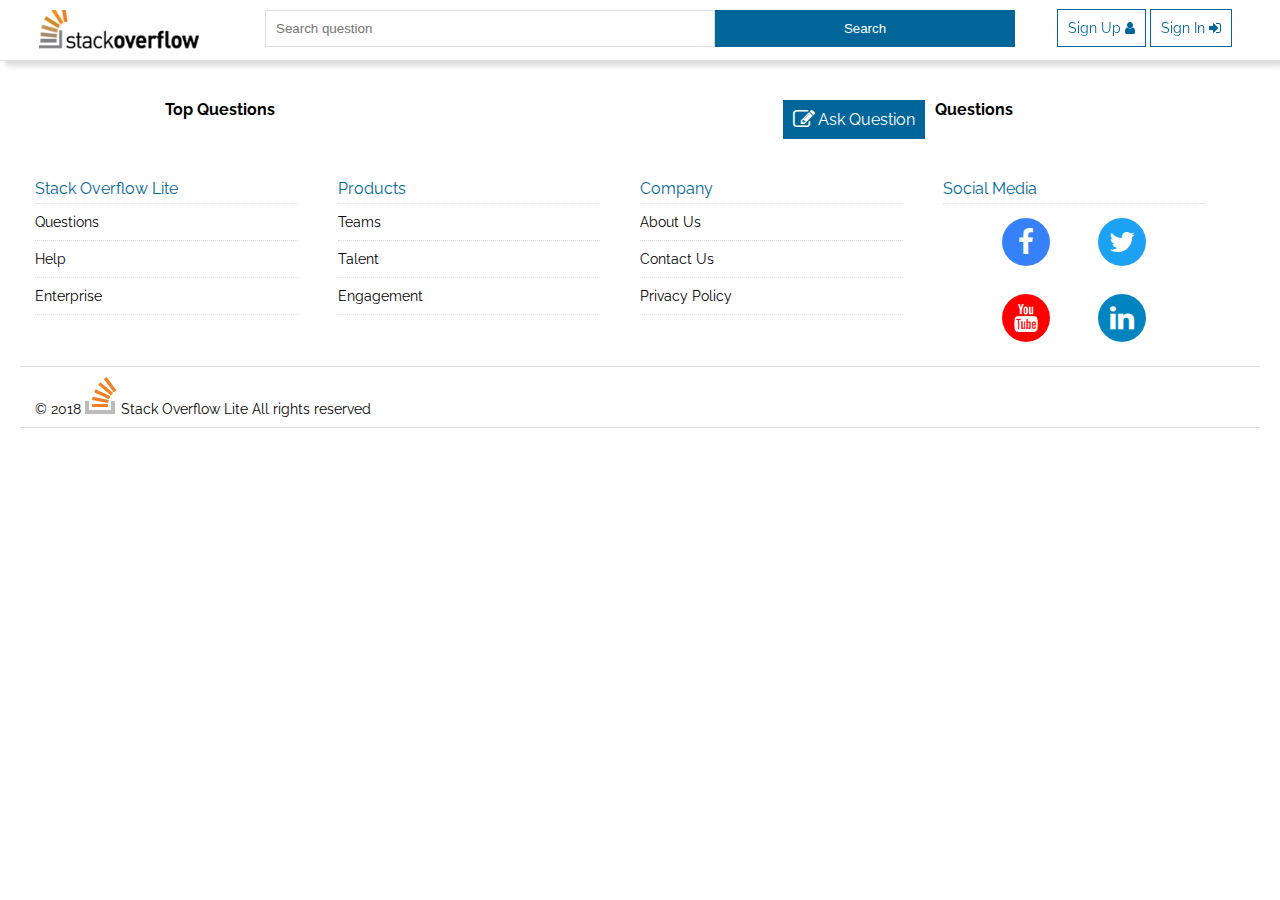
==== index.html @ 8580db4e "[feature #162669806] Added the Ask question button to homepage" ====
<!DOCTYPE html>
<html>
	<head>
		<title> Stack Overflow Lite - Is a question and answer platform </title>
		<meta charset="utf-8" />
		<meta name="viewport" content="width=device-width , initial-scale=1.0" />
		<link rel="stylesheet" href="styles/style.css" type="text/css" />
		
		<link rel="stylesheet" type="text/css" href="https://fonts.googleapis.com/css?family=Raleway" />
		<link rel="stylesheet" href="https://cdnjs.cloudflare.com/ajax/libs/font-awesome/4.7.0/css/font-awesome.min.css">
	</head>
	<!-- Start page -->
	<body>
		<div class="container">
		 
		 <!-- start header section -->
		 
			<div class="row header">
				<div class="column-lg-2 column-md-2 column-sm-2 column-xs-2">
					<a href="index.html" alt="Stack Overflow Lite">
						<img src="images/logo.png" alt="Stack Overflow Lite" />		
					</a>
				</div>	
				
				<div class="column-lg-8 column-md-8 column-sm-8 column-xs-8">
				 	<div class="search">
					  <form action="" method="post">
						  <input type="search" name="search" id="search" placeholder="Search question" />
						  <button type="submit" name="item_search" > Search</button>		
					  </form>
					</div>
				</div>
				<div class="column-lg-2 column-md-2 column-sm-2 column-xs-2">
				  <div class="login">
					<a href="register.html">Sign Up <span class="fa fa-user"></span></a>	
					<a href="login.html">Sign In <span class="fa fa-sign-in"></span></a>	
				  </div>				
				</div>						
			</div>	
		 <!-- end header section -->
		 
 		<!-- start the questions section -->		 
		 <div class="row">
		 <div class="question">
		 	<div class="column-lg-1 col-md-1 col-sm-1 col-xs-12"></div>
		 	<div class="column-lg-8 column-md-8 column-sm-8 col-xs-6">
		 		<div class="row">
		 				<h3> Top Questions <a href="" id="post_question"><span class="fa fa-edit fa-lg"></span> Ask Question </a></h3>
		 		</div>
		 	</div>
		 	<div class="column-lg-3 column-md-3 column-sm-3 column-xs-6">
		 		<div class="row">
		 		  <div class="all-questions">
		 				<h3> Questions </h3>
		 		  </div>
		 		</div>
		 	</div>
			
		  </div>		 
		 </div>
		 <!-- end the questions section -->
		 
		 
		</div>
		
		<!-- Start footer section -->		 
		 <div class="footer" style="margin-top:20px;">
			<div class="row">
				<div class="column-lg-3 column-md-3 col-sm-3 col-xs">
				  <div class="topic-header">
					<h3>
       				Stack Overflow Lite
					</h3>
					<ul class="footer-links">
						<li><a href="">Questions</a></li>
						<li><a href="">Help </a></li>
						<li><a href="">Enterprise</a></li>
					
					</ul>
					</div>
				</div>
				
				<div class="column-lg-3 column-md-3 col-sm-3 col-xs">
				  <div class="topic-header">
					<h3>Products</h3>
					<ul class="footer-links">
						<li><a href="">Teams</a></li>
						<li><a href="">Talent </a></li>
						<li><a href="">Engagement</a></li>
							
					</ul>
				  </div>
				</div>
				
				<div class="column-lg-3 column-md-3 col-sm-3 col-xs">
				  <div class="topic-header">
					<h3>Company</h3>
					<ul class="footer-links">
						<li><a href="">About Us</a></li>		
						<li><a href="">Contact Us</a></li>
						<li><a href="">Privacy Policy</a></li>
					</ul>
				  </div>
				</div>
				
				<div class="column-lg-3 column-md-3 col-sm-3 col-xs">
				  <div class="topic-header">
					<h3>Social Media</h3>
						<div class="row center-text">
							<div class="column-lg-6 col-md-6 col-sm-6 col-xs-6">
							 <a href="" id="fa-facebook" title="Stack Overflow Lite Facebook">
								<span class="fa-stack fa-2x">
									<i class="fa fa-circle fa-stack-2x"></i> 
									<i class="fa fa-facebook fa-stack-1x fa-inverse"></i> 
								</span>	
							  </a>					
							</div>
							<div class="column-lg-6 col-md-6 col-sm-6 col-xs-6">
							 <a href="" id="fa-twitter" title="Stack Overflow Lite Twitter">
								<span class="fa-stack fa-2x">
									<i class="fa fa-circle fa-stack-2x"></i> 
									<i class="fa fa-twitter fa-stack-1x fa-inverse"></i> 
								</span>
							 </a>							
							</div>
						</div>
						
						<div class="row center-text">
							<div class="column-lg-6 col-md-6 col-sm-6 col-xs-6">
							 <a href="" id="fa-youtube" title="Stack Overflow Lite Youtube">
								<span class="fa-stack fa-2x">
									<i class="fa fa-circle fa-stack-2x"></i> 
									<i class="fa fa-youtube fa-stack-1x fa-inverse"></i> 
								</span>
							 </a>						
							</div>
							<div class="column-lg-6 col-md-6 col-sm-6 col-xs-6">
							 <a href="" id="fa-linkedin" title="Stack Overflow Lite Linkedin">
								<span class="fa-stack fa-2x">
									<i class="fa fa-circle fa-stack-2x"></i> 
									<i class="fa fa-linkedin fa-stack-1x fa-inverse"></i> 
								</span>
							 </a>							
							</div>
						</div>
						
				  </div>
				</div>
			
			</div>
			<div class="row" id="copyright">
			  <div class="column-lg-6 column-md-6 col-sm-6 col-xs-6">
			  		<div>	
						 <div class="site-footer--logo">
             			<a href="https://stackoverflow.com">
             			   &copy; 2018 
             				<svg aria-hidden="true" class="svg-icon native iconLogoGlyphMd" width="32" height="37" viewBox="0 0 32 37">
             					<g><path fill="#BCBBBB" d="M26 33v-9h4v13H0V24h4v9z"></path><path d="M23.1 25.99l.68-2.95-16.1-3.35L7 23l16.1 2.99zM9.1 15.2l15 7 1.4-3-15-7-1.4 3zm4.2-7.4L26 18.4l2.1-2.5L15.4 5.3l-2.1 2.5zM21.5 0l-2.7 2 9.9 13.3 2.7-2L21.5 0zM7 30h16v-3H7v3z" fill="#F48024"></path></g>
             				</svg>
             				Stack Overflow Lite All rights reserved
             			</a>
       					</div>
					</div>	
			  </div>
			</div>		 
		 </div>
		 <!-- End footer section -->
					
	
	</body>
	<!-- End page -->
</html>
---- styles/style.css ----
*{
	margin:0;
	padding:0;
	box-sizing:border-box;

}
html,body{
	width: 100%;
	font-family: Raleway
}
p , div , span{
	font-size: 14px;
	color: #000;
}
a{
	text-decoration: none;
	color:#000;
}
.container{
	width: auto;
}
div.row{
	margin-left: -15px;
	margin-right: -15px;
	padding-left: 15px;
	padding-right: 15px;
	
}
div.row::after {
  content: "";
  clear: both;
  display: table;
}

div[class *= "column-"]{
	float: left;
	width: 100%;
	padding:10px 0;
	/*display: inline-block;*/
}
.center-text{
	text-align: center;
}
.text-right{
	text-align: right;
}
.header{
	position: fixed;
	left:0;
	top:0;
	margin:0;
	z-index: 999;
	width: 100%;
	background-color: #fff;
	border-bottom: 1px solid #ddd;
	box-shadow: 5px 5px 5px #ddd;
	-webkit-box-shadow: 5px 5px 5px #ddd;
	-moz-box-shadow: 5px 5px 5px #ddd;
}
div.header{margin:0;}
.header img{
	height: 40px;
	display: block;
	margin: auto;
}

.header img{
	height: 40px;
	display: block;
	margin: auto;
}
.header .search form{
	width: 90%;
	position: relative;
	bottom:0;
	margin: auto;
}
.header .search form input[type="search"]{
	width: 60%;
	padding: 10px;	
	border:1px solid #ddd;
}

.header .search form button[type="submit"]{
	width: 40%;
	float: right;
	cursor:pointer;
	padding: 10px;
	color: #fff;
	border: 1px solid #006699;
	background-color: #006699;	
}
.header .login{
	margin-top: 10px;
}
.header .login a{
	background: #fff;
	color: #006699;
	text-align: center;
	text-decoration: none;
	padding: 10px 10px;
	border: 1px solid #006699;
}
.header .login a span{
	color: #006699;
}
.question{
	margin-top: 90px;
}
.question #post_question{
	color:#fff;
	float:right;
	padding: 10px;
	font-weight: normal;
	background-color: #006699;
}
.question #post_question .fa{
	color:#fff;
}
.question .all-questions h3{
	padding-left: 10px;
}
.footer .topic-header{
	padding-right: 40px;
}
#fa-twitter span{
	color: #1da1f2;
}
#fa-facebook span{
	color: #3680f9;
}
#fa-youtube span{
	color: hsl(0, 100%, 50%);
}
#fa-linkedin span{
	color: #0084bf;
}

.footer .topic-header h3{
	color: #006699;
	font-weight:normal;
	padding-bottom: 5px;
	border-bottom: 1px dotted #ddd;
}
.footer .footer-links{
	padding: 0;
	list-style-type: none;
}
.footer .footer-links li{
	padding: 10px 0;
	border-bottom: 1px dotted #ddd;
}
.footer .footer-links li a{
	color: #000;
	display: block;
	text-decoration: none;
}
.footer .row{
	margin:0 20px 0 20px;
}
#copyright{
	border-bottom:1px solid #ddd;
	border-top:1px solid #ddd;
}



.column-xs-1{
	width: 8.33333%;
	margin-right: auto;
	margin-left: auto;
}
.column-xs-2{
	width: 16.66667%;
}
.column-xs-3{
	width: 25%;
}
.column-xs-4{
	width: 33.33333%;
}
.column-xs-5{
	width: 41.66667%;
}
.column-xs-6{
	width: 50%;
}
.column-xs-7{
	width: 58.3333%;
}
.column-xs-8{
	width: 66.66667%;
}
.column-xs-9{
	width: 75%;
}
.column-xs-10{
	width: 83.33333%;
}
.column-xs-11{
	width: 91.66667%;
}
.column-xs-12{
	width: 100%;
}

@media(max-width: 991px) and (min-width: 768px){
	  .container{
	  		width: 750px;
	  		padding-right: 15px;
			padding-left: 15px; 
	   }
	  .column-sm-1{
	 	width: 8.33%;
		}
		.column-sm-2{
	     	width: 16.67%;
		}
		.column-sm-3{
			width: 25%;
		}
		.column-sm-4{
			width: 33.33%;
		}
		.column-sm-5{
			width: 41.67%;
		}
		.column-sm-6{
			width: 50%;
		}
		.column-sm-7{
			width: 58.33%;
		}
		.column-sm-8{
			width: 66.67%;
		}
		.column-sm-9{
			width: 75%;
		}
		.column-sm-10{
			width: 83.33%;
		}
		.column-sm-11{
			width: 91.67%;
		}
		.column-sm-12{
			width: 100%;
		}
}

@media(max-width: 1199px) and (min-width: 992px){
	.container{
			width: 970px;
			padding-right: 15px;
			padding-left: 15px; 
	  }
	.column-md-1{
	 	width: 8.33%;
	}
	.column-md-2{
	     	width: 16.67%;
	}
	.column-md-3{
		width: 25%;
	}
	.column-md-4{
		width: 33.33%;
	}
	.column-md-5{
		width: 41.67%;
	}
	.column-md-6{
		width: 50%;
	}
	.column-md-7{
		width: 58.33%;
	}
	.column-md-8{
		width: 66.67%;
	}
	.column-md-9{
		width: 75%;
	}
	.column-md-10{
		width: 83.33%;
	}
	.column-md-11{
		width: 91.67%;
	}
	.column-md-12{
		width: 100%;
	}
}

@media(min-width: 1200px){
	.container{
		width: 1170px;
		padding-right: 15px;
		padding-left: 15px;
		margin-left: auto;
		margin-right: auto;
	}

	div.column-lg-1{
	 	width: 8.33333%;
	}
	div.column-lg-2{
	     	width: 16.66667%;
	}
	div.column-lg-3{
		width: 25%;
	}
	div.column-lg-4{
		width: 33.33333%;
	}
	div.column-lg-5{
		width: 41.66667%;
	}
	div.column-lg-6{
		width: 50%;
	}
	div.column-lg-7{
		width: 58.33333%;
	}
	div.column-lg-8{
		width: 66.66667%;
	}
	div.column-lg-9{
		width: 75%;
	}
	div.column-lg-10{
		width: 83.33333%;
	}
	div.column-lg-11{
		width: 91.66667%;
	}
	div.column-md-12{
		width: 100%;
	}
	
}
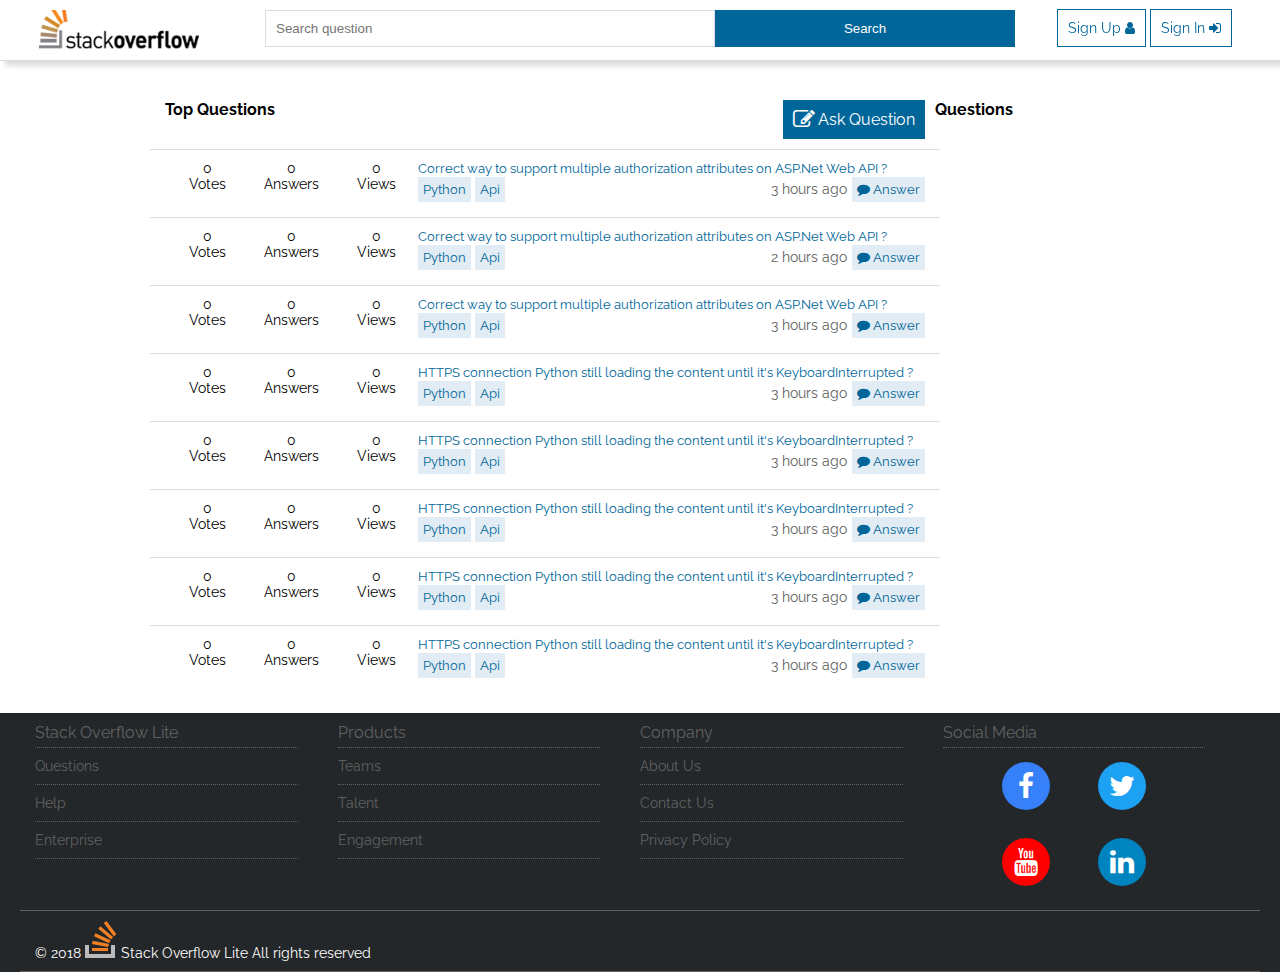
==== commit 97c4735d: "[feature #162669806] Added the top questions section" ====
--- a/index.html
+++ b/index.html
@@ -47,6 +47,302 @@
 		 		<div class="row">
 		 				<h3> Top Questions <a href="" id="post_question"><span class="fa fa-edit fa-lg"></span> Ask Question </a></h3>
 		 		</div>
+		 		<!-- Start top questions section -->
+		 		
+		 		 <div class="row question-item">
+		 			<div class="question-summary narrow">
+		 			  <div class="column-lg-4 column-md-4 column-sm-4 column-xs-12 center-text">
+		 			  		<div class="row votes">
+								<div class="column-lg-4 column-md-4 column-sm-4 column-xs-4">
+								      <div> 0 </div>
+								      <div> Votes </div>
+								</div>	
+								<div class="column-lg-4 column-md-4 column-sm-4 column-xs-4">
+								      <div> 0 </div>
+								      <div> Answers </div>
+								</div>
+								<div class="column-lg-4 column-md-4 column-sm-4 column-xs-4">
+								      <div> 0 </div>
+								      <div> Views </div>
+								</div>	 			  		
+		 			  		</div>
+		 			  </div>
+		 			  <div class="column-lg-8 column-md-8 column-sm-8 column-xs-8">
+		 			  		<a href="">
+		 			  			Correct way to support multiple authorization attributes on ASP.Net Web API ?
+		 			  		</a>
+		 			  		<div class="category-labels">
+		 			  			<a href="">Python</a> <a href="">Api</a>
+		 			  			<span title="reply question" class="relativetime">
+		 			  			 <a href="">
+		 			  				<i class="fa fa-comment"></i> Answer 
+		 			  			 </a>
+		 			  			</span>
+		 			  			<span title="2018-12-16 02:19:23Z" class="relativetime text-right">3 hours ago</span>
+		 			  		</div>
+		 			  </div>
+		 			</div>
+		 		 </div>
+		 		 
+		 		 <div class="row question-item">
+		 			<div class="question-summary narrow">
+		 			  <!-- <div class="column-lg-2 column-md-2 column-sm-2 column-xs-2"> -->
+		 			  	<div class="column-lg-4 column-md-4 column-sm-4 column-xs-12 center-text">
+		 			  		<div class="row votes">
+								<div class="column-lg-4 column-md-4 column-sm-4 column-xs-4">
+								      <div> 0 </div>
+								      <div> Votes </div>
+								</div>	
+								<div class="column-lg-4 column-md-4 column-sm-4 column-xs-4">
+								      <div> 0 </div>
+								      <div> Answers </div>
+								</div>
+								<div class="column-lg-4 column-md-4 column-sm-4 column-xs-4">
+								      <div> 0 </div>
+								      <div> Views </div>
+								</div>	 			  		
+		 			  		</div>
+		 			  </div>
+		 			  <!-- </div> -->
+		 			 <div class="column-lg-8 column-md-8 column-sm-8 column-xs-12">
+		 			  		<a href="">
+		 			  			Correct way to support multiple authorization attributes on ASP.Net Web API ?
+		 			  		</a>
+		 			  		<div class="category-labels">
+		 			  			<a href="">Python</a> <a href="">Api</a>
+		 			  			<span title="reply question" class="relativetime">
+		 			  			 <a href="">
+		 			  				<i class="fa fa-comment"></i> Answer 
+		 			  			 </a>
+		 			  			</span>
+		 			  			<span title="2018-12-16 02:19:23Z" class="relativetime text-right">2 hours ago</span>
+		 			  		</div>
+		 			  </div>
+		 			</div>
+		 		 </div>
+		 		 
+		 		 <div class="row question-item">
+		 			<div class="question-summary narrow">
+		 			  	<div class="column-lg-4 column-md-4 column-sm-4 column-xs-12 center-text">
+		 			  		<div class="row votes">
+								<div class="column-lg-4 column-md-4 column-sm-4 column-xs-4">
+								      <div> 0 </div>
+								      <div> Votes </div>
+								</div>	
+								<div class="column-lg-4 column-md-4 column-sm-4 column-xs-4">
+								      <div> 0 </div>
+								      <div> Answers </div>
+								</div>
+								<div class="column-lg-4 column-md-4 column-sm-4 column-xs-4">
+								      <div> 0 </div>
+								      <div> Views </div>
+								</div>	 			  		
+		 			  		</div>
+		 			  </div>
+		 			 
+		 			  <div class="column-lg-8 column-md-8 column-sm-8 column-xs-12">
+		 			  		<a href="">
+		 			  			Correct way to support multiple authorization attributes on ASP.Net Web API ?
+		 			  		</a>
+		 			  		<div class="category-labels">
+		 			  			<a href="">Python</a> <a href="">Api</a>
+		 			  			<span title="reply question" class="relativetime">
+		 			  			 <a href="">
+		 			  				<i class="fa fa-comment"></i> Answer 
+		 			  			 </a>
+		 			  			</span>
+		 			  			<span title="2018-12-16 02:19:23Z" class="relativetime text-right">3 hours ago</span>
+		 			  		</div>
+		 			  </div>
+		 			</div>
+		 		 </div>
+		 		 
+		 		 <div class="row question-item">
+		 			<div class="question-summary narrow">
+		 			  		<div class="column-lg-4 column-md-4 column-sm-4 column-xs-12 center-text">
+		 			  		<div class="row votes">
+								<div class="column-lg-4 column-md-4 column-sm-4 column-xs-4">
+								      <div> 0 </div>
+								      <div> Votes </div>
+								</div>	
+								<div class="column-lg-4 column-md-4 column-sm-4 column-xs-4">
+								      <div> 0 </div>
+								      <div> Answers </div>
+								</div>
+								<div class="column-lg-4 column-md-4 column-sm-4 column-xs-4">
+								      <div> 0 </div>
+								      <div> Views </div>
+								</div>	 			  		
+		 			  		</div>
+		 			  
+		 			  </div>
+		 			  <div class="column-lg-8 column-md-8 column-sm-8 column-xs-12">
+		 			  		<a href="">
+		 			  			HTTPS connection Python still loading the content until it's KeyboardInterrupted ?
+		 			  		</a>
+		 			  		<div class="category-labels">
+		 			  			<a href="">Python</a> <a href="">Api</a>
+		 			  			<span title="reply question" class="relativetime">
+		 			  			 <a href="">
+		 			  				<i class="fa fa-comment"></i> Answer 
+		 			  			 </a>
+		 			  			</span>
+		 			  			<span title="2018-12-16 02:19:23Z" class="relativetime text-right">3 hours ago</span>
+		 			  		</div>
+		 			  </div>
+		 			</div>
+		 		 </div>
+		 		 
+		 		 
+		 		 <div class="row question-item">
+		 			<div class="question-summary narrow">
+		 			  		<div class="column-lg-4 column-md-4 column-sm-4 column-xs-12 center-text">
+		 			  		<div class="row votes">
+								<div class="column-lg-4 column-md-4 column-sm-4 column-xs-4">
+								      <div> 0 </div>
+								      <div> Votes </div>
+								</div>	
+								<div class="column-lg-4 column-md-4 column-sm-4 column-xs-4">
+								      <div> 0 </div>
+								      <div> Answers </div>
+								</div>
+								<div class="column-lg-4 column-md-4 column-sm-4 column-xs-4">
+								      <div> 0 </div>
+								      <div> Views </div>
+								</div>	 			  		
+		 			  		</div>
+		 			  </div>
+		 			 
+		 			 <div class="column-lg-8 column-md-8 column-sm-8 column-xs-12">
+		 			  		<a href="">
+		 			  			HTTPS connection Python still loading the content until it's KeyboardInterrupted ?
+		 			  		</a>
+		 			  		<div class="category-labels">
+		 			  			<a href="">Python</a> <a href="">Api</a>
+		 			  			<span title="reply question" class="relativetime">
+		 			  			 <a href="">
+		 			  				<i class="fa fa-comment"></i> Answer 
+		 			  			 </a>
+		 			  			</span>
+		 			  			<span title="2018-12-16 02:19:23Z" class="relativetime text-right">3 hours ago</span>
+		 			  		</div>
+		 			  </div>
+		 			</div>
+		 		 </div>
+		 		 
+		 		 <div class="row question-item">
+		 			<div class="question-summary narrow">
+		 			  		<div class="column-lg-4 column-md-4 column-sm-4 column-xs-12 center-text">
+		 			  		<div class="row votes">
+								<div class="column-lg-4 column-md-4 column-sm-4 column-xs-4">
+								      <div> 0 </div>
+								      <div> Votes </div>
+								</div>	
+								<div class="column-lg-4 column-md-4 column-sm-4 column-xs-4">
+								      <div> 0 </div>
+								      <div> Answers </div>
+								</div>
+								<div class="column-lg-4 column-md-4 column-sm-4 column-xs-4">
+								      <div> 0 </div>
+								      <div> Views </div>
+								</div>	 			  		
+		 			  		</div>
+		 			  </div>
+		 			
+		 			 <div class="column-lg-8 column-md-8 column-sm-8 column-xs-12">
+		 			  		<a href="">
+		 			  			HTTPS connection Python still loading the content until it's KeyboardInterrupted ?
+		 			  		</a>
+		 			  		<div class="category-labels">
+		 			  			<a href="">Python</a> <a href="">Api</a>
+		 			  			<span title="reply question" class="relativetime">
+		 			  			 <a href="">
+		 			  				<i class="fa fa-comment"></i> Answer 
+		 			  			 </a>
+		 			  			</span>
+		 			  			<span title="2018-12-16 02:19:23Z" class="relativetime text-right">3 hours ago</span>
+		 			  		</div>
+		 			  </div>
+		 			</div>
+		 		 </div>
+		 		 
+		 		  <div class="row question-item">
+		 			<div class="question-summary narrow">
+		 			  		<div class="column-lg-4 column-md-4 column-sm-4 column-xs-12 center-text">
+		 			  		<div class="row votes">
+								<div class="column-lg-4 column-md-4 column-sm-4 column-xs-4">
+								      <div> 0 </div>
+								      <div> Votes </div>
+								</div>	
+								<div class="column-lg-4 column-md-4 column-sm-4 column-xs-4">
+								      <div> 0 </div>
+								      <div> Answers </div>
+								</div>
+								<div class="column-lg-4 column-md-4 column-sm-4 column-xs-4">
+								      <div> 0 </div>
+								      <div> Views </div>
+								</div>	 			  		
+		 			  		</div>
+		 			  </div>
+		 			 
+		 			  <div class="column-lg-8 column-md-8 column-sm-8 column-xs-12">
+		 			  		<a href="">
+		 			  			HTTPS connection Python still loading the content until it's KeyboardInterrupted ?
+		 			  		</a>
+		 			  		<div class="category-labels">
+		 			  			<a href="">Python</a> <a href="">Api</a>
+		 			  			<span title="reply question" class="relativetime">
+		 			  			 <a href="">
+		 			  				<i class="fa fa-comment"></i> Answer 
+		 			  			 </a>
+		 			  			</span>
+		 			  			<span title="2018-12-16 02:19:23Z" class="relativetime text-right">3 hours ago</span>
+		 			  		</div>
+		 			  </div>
+		 			</div>
+		 		 </div>
+		 		 
+		 		  <div class="row question-item">
+		 			<div class="question-summary narrow">
+		 			  	<div class="column-lg-4 column-md-4 column-sm-4 column-xs-12 center-text">
+		 			  		<div class="row votes">
+								<div class="column-lg-4 column-md-4 column-sm-4 column-xs-4">
+								      <div> 0 </div>
+								      <div> Votes </div>
+								</div>	
+								<div class="column-lg-4 column-md-4 column-sm-4 column-xs-4">
+								      <div> 0 </div>
+								      <div> Answers </div>
+								</div>
+								<div class="column-lg-4 column-md-4 column-sm-4 column-xs-4">
+								      <div> 0 </div>
+								      <div> Views </div>
+								</div>	 			  		
+		 			  		</div>
+		 			  </div>
+		 			 
+		 			  <div class="column-lg-8 column-md-8 column-sm-8 column-xs-12">
+		 			  		<a href="">
+		 			  			HTTPS connection Python still loading the content until it's KeyboardInterrupted ?
+		 			  		</a>
+		 			  		<div class="category-labels">
+		 			  			<a href="">Python</a> <a href="">Api</a>
+		 			  			
+		 			  			<span title="reply question" class="relativetime">
+		 			  			 <a href="">
+		 			  				<i class="fa fa-comment"></i> Answer 
+		 			  			 </a>
+		 			  			</span>
+		 			  			<span title="2018-12-16 02:19:23Z" class="relativetime text-right">3 hours ago</span>
+		 			  		</div>
+		 			  </div>
+		 			</div>
+		 		 </div>
+		 		 
+		 		 
+		 		 
+		 		 
+		 		<!-- End top questions section -->
 		 	</div>
 		 	<div class="column-lg-3 column-md-3 column-sm-3 column-xs-6">
 		 		<div class="row">
@@ -103,11 +399,11 @@
 				  </div>
 				</div>
 				
-				<div class="column-lg-3 column-md-3 col-sm-3 col-xs">
+				<div class="column-lg-3 column-md-3 column-sm-3 column-xs">
 				  <div class="topic-header">
 					<h3>Social Media</h3>
 						<div class="row center-text">
-							<div class="column-lg-6 col-md-6 col-sm-6 col-xs-6">
+							<div class="column-lg-6 column-md-6 column-sm-6 column-xs-6">
 							 <a href="" id="fa-facebook" title="Stack Overflow Lite Facebook">
 								<span class="fa-stack fa-2x">
 									<i class="fa fa-circle fa-stack-2x"></i> 
@@ -115,7 +411,7 @@
 								</span>	
 							  </a>					
 							</div>
-							<div class="column-lg-6 col-md-6 col-sm-6 col-xs-6">
+							<div class="column-lg-6 column-md-6 column-sm-6 column-xs-6">
 							 <a href="" id="fa-twitter" title="Stack Overflow Lite Twitter">
 								<span class="fa-stack fa-2x">
 									<i class="fa fa-circle fa-stack-2x"></i> 
@@ -126,7 +422,7 @@
 						</div>
 						
 						<div class="row center-text">
-							<div class="column-lg-6 col-md-6 col-sm-6 col-xs-6">
+							<div class="column-lg-6 column-md-6 column-sm-6 column-xs-6">
 							 <a href="" id="fa-youtube" title="Stack Overflow Lite Youtube">
 								<span class="fa-stack fa-2x">
 									<i class="fa fa-circle fa-stack-2x"></i> 
@@ -134,7 +430,7 @@
 								</span>
 							 </a>						
 							</div>
-							<div class="column-lg-6 col-md-6 col-sm-6 col-xs-6">
+							<div class="column-lg-6 col-md-6 column-sm-6 column-xs-6">
 							 <a href="" id="fa-linkedin" title="Stack Overflow Lite Linkedin">
 								<span class="fa-stack fa-2x">
 									<i class="fa fa-circle fa-stack-2x"></i> 
@@ -149,7 +445,7 @@
 			
 			</div>
 			<div class="row" id="copyright">
-			  <div class="column-lg-6 column-md-6 col-sm-6 col-xs-6">
+			  <div class="column-lg-6 column-md-6 column-sm-6 column-xs-12">
 			  		<div>	
 						 <div class="site-footer--logo">
              			<a href="https://stackoverflow.com">
--- a/styles/style.css
+++ b/styles/style.css
@@ -18,6 +18,10 @@
 }
 .container{
 	width: auto;
+}
+.container::before, .container::after {
+    content: " ";
+    display: table;
 }
 div.row{
 	margin-left: -15px;
@@ -26,6 +30,10 @@
 	padding-right: 15px;
 	
 }
+div.row::before, div.row::after {
+    content: " ";
+    display: table;
+}
 div.row::after {
   content: "";
   clear: both;
@@ -35,7 +43,9 @@
 div[class *= "column-"]{
 	float: left;
 	width: 100%;
-	padding:10px 0;
+	padding:10px 0px;
+	position: relative;
+	
 	/*display: inline-block;*/
 }
 .center-text{
@@ -120,6 +130,33 @@
 .question .all-questions h3{
 	padding-left: 10px;
 }
+.question .votes div[class *="column-"]{
+	padding:0;
+}
+.question-summary a{
+	color:#006699;
+	font-size:13px;
+}
+.question .question-item {
+	margin-top: 10px;
+	border-top: 1px solid #ddd;
+}
+.question .question-item .category-labels{
+	margin-top: 5px;
+}
+.question .category-labels span.relativetime{
+	color: #616161;
+	float: right;
+	margin-left:5px;
+	border-radius: 3px;
+	-webkit-border-radius: 3px;
+	-moz-border-radius: 3px;
+}
+.question .question-item .category-labels a{
+	padding: 5px;
+	background-color: #E1ECF4;
+}
+
 .footer .topic-header{
 	padding-right: 40px;
 }
@@ -135,12 +172,14 @@
 #fa-linkedin span{
 	color: #0084bf;
 }
-
+.footer{
+	background-color: #242729;
+}
 .footer .topic-header h3{
-	color: #006699;
+	color: #616161;
 	font-weight:normal;
 	padding-bottom: 5px;
-	border-bottom: 1px dotted #ddd;
+	border-bottom: 1px dotted #616161;
 }
 .footer .footer-links{
 	padding: 0;
@@ -148,63 +187,68 @@
 }
 .footer .footer-links li{
 	padding: 10px 0;
-	border-bottom: 1px dotted #ddd;
+	border-bottom: 1px dotted #616161;
 }
 .footer .footer-links li a{
-	color: #000;
+	color: #616161;
 	display: block;
 	text-decoration: none;
 }
 .footer .row{
 	margin:0 20px 0 20px;
 }
+
 #copyright{
-	border-bottom:1px solid #ddd;
-	border-top:1px solid #ddd;
-}
-
-
-
-.column-xs-1{
+	color:#fff;
+	border-bottom:1px solid #616161;
+	border-top:1px solid #616161;
+}
+#copyright a{
+	color: #fff;
+}
+
+
+
+div.column-xs-1{
 	width: 8.33333%;
 	margin-right: auto;
 	margin-left: auto;
 }
-.column-xs-2{
+div.column-xs-2{
 	width: 16.66667%;
 }
-.column-xs-3{
+div.column-xs-3{
 	width: 25%;
 }
-.column-xs-4{
+div.column-xs-4{
 	width: 33.33333%;
 }
-.column-xs-5{
+div.column-xs-5{
 	width: 41.66667%;
 }
-.column-xs-6{
+div.column-xs-6{
 	width: 50%;
 }
-.column-xs-7{
+div.column-xs-7{
 	width: 58.3333%;
 }
-.column-xs-8{
+div.column-xs-8{
 	width: 66.66667%;
 }
-.column-xs-9{
+div.column-xs-9{
 	width: 75%;
 }
-.column-xs-10{
+div.column-xs-10{
 	width: 83.33333%;
 }
-.column-xs-11{
+div.column-xs-11{
 	width: 91.66667%;
 }
-.column-xs-12{
+div.column-xs-12{
 	width: 100%;
 }
 
-@media(max-width: 991px) and (min-width: 768px){
+@media(min-width: 768px){
 	  .container{
 	  		width: 750px;
 	  		padding-right: 15px;
@@ -248,46 +292,46 @@
 		}
 }
 
-@media(max-width: 1199px) and (min-width: 992px){
+@media(min-width: 992px){
 	.container{
 			width: 970px;
 			padding-right: 15px;
 			padding-left: 15px; 
 	  }
-	.column-md-1{
+	div.column-md-1{
 	 	width: 8.33%;
 	}
-	.column-md-2{
+	div.column-md-2{
 	     	width: 16.67%;
 	}
-	.column-md-3{
+	div.column-md-3{
 		width: 25%;
 	}
-	.column-md-4{
+	div.column-md-4{
 		width: 33.33%;
 	}
-	.column-md-5{
+	div.column-md-5{
 		width: 41.67%;
 	}
-	.column-md-6{
+	div.column-md-6{
 		width: 50%;
 	}
-	.column-md-7{
+	div.column-md-7{
 		width: 58.33%;
 	}
-	.column-md-8{
+	div.column-md-8{
 		width: 66.67%;
 	}
-	.column-md-9{
+	div.column-md-9{
 		width: 75%;
 	}
-	.column-md-10{
+	div.column-md-10{
 		width: 83.33%;
 	}
-	.column-md-11{
+	div.column-md-11{
 		width: 91.67%;
 	}
-	.column-md-12{
+	div.column-md-12{
 		width: 100%;
 	}
 }
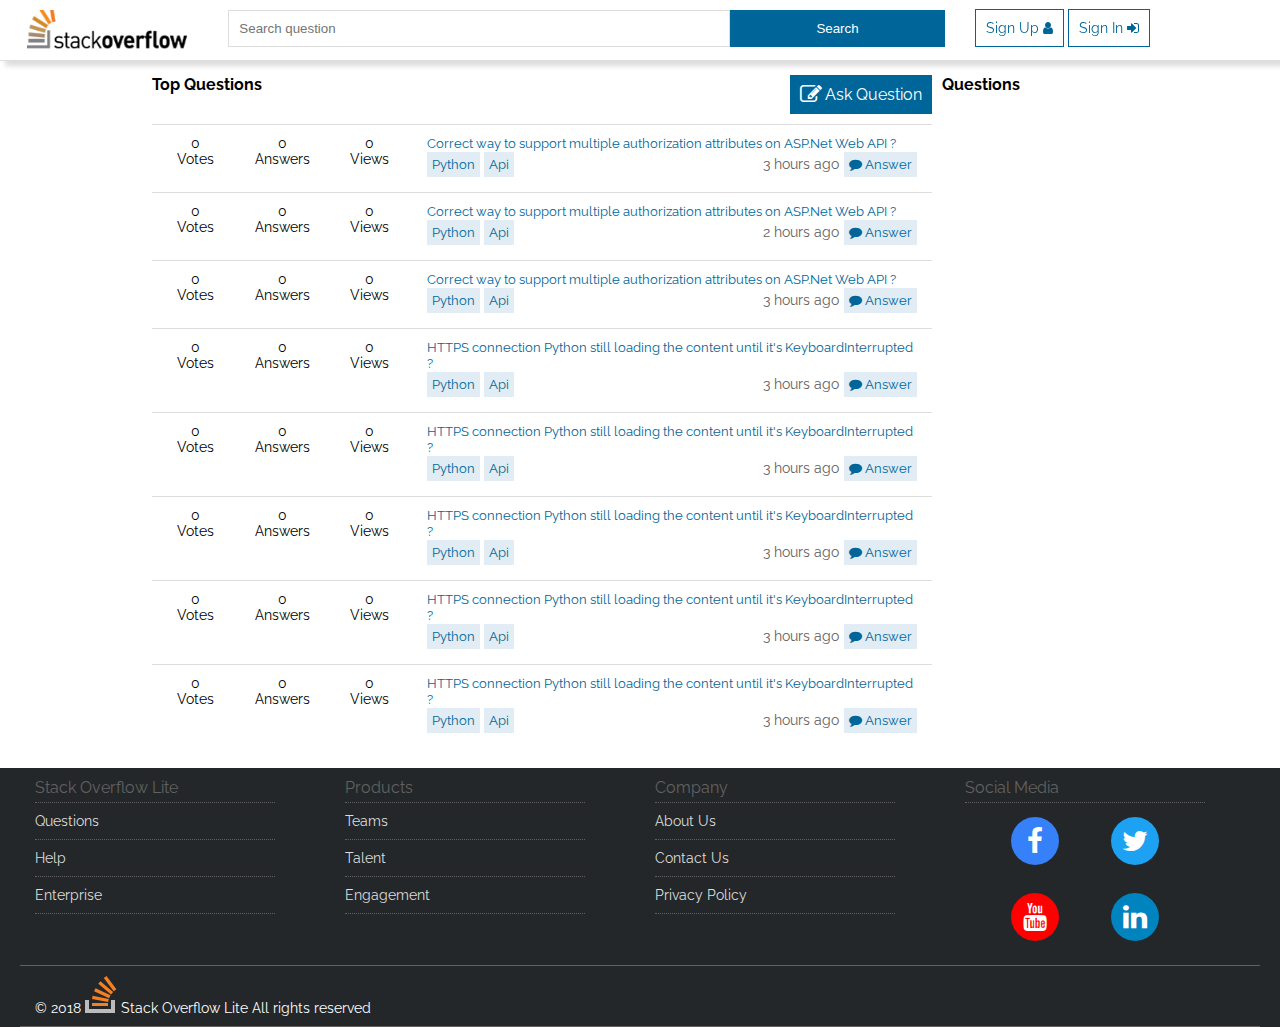
==== commit 4aff77f3: "[finishes #162669806] Finished creating homepage.html" ====
--- a/index.html
+++ b/index.html
@@ -16,13 +16,16 @@
 		 <!-- start header section -->
 		 
 			<div class="row header">
-				<div class="column-lg-2 column-md-2 column-sm-2 column-xs-2">
+				<div class="column-lg-2 column-md-2 column-sm-3 column-xs-2">
 					<a href="index.html" alt="Stack Overflow Lite">
-						<img src="images/logo.png" alt="Stack Overflow Lite" />		
+						<img src="images/logo.png" class="logo-desk" alt="Stack Overflow Lite" />	
+						<svg aria-hidden="true" class="svg-icon native iconLogoGlyphMd" width="32" height="37" viewBox="0 0 32 37">
+             			<g><path fill="#BCBBBB" d="M26 33v-9h4v13H0V24h4v9z"></path><path d="M23.1 25.99l.68-2.95-16.1-3.35L7 23l16.1 2.99zM9.1 15.2l15 7 1.4-3-15-7-1.4 3zm4.2-7.4L26 18.4l2.1-2.5L15.4 5.3l-2.1 2.5zM21.5 0l-2.7 2 9.9 13.3 2.7-2L21.5 0zM7 30h16v-3H7v3z" fill="#F48024"></path></g>
+             		</svg>	
 					</a>
 				</div>	
 				
-				<div class="column-lg-8 column-md-8 column-sm-8 column-xs-8">
+				<div class="column-lg-7 column-md-7 column-sm-8 column-xs-8">
 				 	<div class="search">
 					  <form action="" method="post">
 						  <input type="search" name="search" id="search" placeholder="Search question" />
@@ -30,11 +33,14 @@
 					  </form>
 					</div>
 				</div>
-				<div class="column-lg-2 column-md-2 column-sm-2 column-xs-2">
-				  <div class="login">
+				<div class="column-lg-3 column-md-3 column-sm-1 column-xs-2">
+				  <div class="login logo-desk">
 					<a href="register.html">Sign Up <span class="fa fa-user"></span></a>	
 					<a href="login.html">Sign In <span class="fa fa-sign-in"></span></a>	
-				  </div>				
+				  </div>	
+				  <div class="login iconLogoGlyphMd">
+				  		<a href="#"> <span class="fa fa-bars"></span></a>	
+				  </div>			
 				</div>						
 			</div>	
 		 <!-- end header section -->
@@ -67,7 +73,7 @@
 								</div>	 			  		
 		 			  		</div>
 		 			  </div>
-		 			  <div class="column-lg-8 column-md-8 column-sm-8 column-xs-8">
+		 			  <div class="column-lg-8 column-md-8 column-sm-8 column-xs-12">
 		 			  		<a href="">
 		 			  			Correct way to support multiple authorization attributes on ASP.Net Web API ?
 		 			  		</a>
--- a/styles/style.css
+++ b/styles/style.css
@@ -1,6 +1,6 @@
 *{
 	margin:0;
-	padding:0;
+	padding: 0;
 	box-sizing:border-box;
 
 }
@@ -18,6 +18,10 @@
 }
 .container{
 	width: auto;
+	padding-right: 15px;
+	padding-left: 15px; 
+	margin-left: auto;
+	margin-right: auto;
 }
 .container::before, .container::after {
     content: " ";
@@ -26,8 +30,6 @@
 div.row{
 	margin-left: -15px;
 	margin-right: -15px;
-	padding-left: 15px;
-	padding-right: 15px;
 	
 }
 div.row::before, div.row::after {
@@ -43,7 +45,7 @@
 div[class *= "column-"]{
 	float: left;
 	width: 100%;
-	padding:10px 0px;
+	padding:10px 15px;
 	position: relative;
 	
 	/*display: inline-block;*/
@@ -79,20 +81,23 @@
 	display: block;
 	margin: auto;
 }
+.header .logo-desk{
+	display: none;
+}
 .header .search form{
-	width: 90%;
+	width: 100%;
 	position: relative;
 	bottom:0;
 	margin: auto;
 }
 .header .search form input[type="search"]{
-	width: 60%;
+	width: 70%;
 	padding: 10px;	
 	border:1px solid #ddd;
 }
 
 .header .search form button[type="submit"]{
-	width: 40%;
+	width: 30%;
 	float: right;
 	cursor:pointer;
 	padding: 10px;
@@ -115,7 +120,7 @@
 	color: #006699;
 }
 .question{
-	margin-top: 90px;
+	margin-top: 65px;
 }
 .question #post_question{
 	color:#fff;
@@ -190,7 +195,7 @@
 	border-bottom: 1px dotted #616161;
 }
 .footer .footer-links li a{
-	color: #616161;
+	color: #ddd;
 	display: block;
 	text-decoration: none;
 }
@@ -253,41 +258,43 @@
 	  		width: 750px;
 	  		padding-right: 15px;
 			padding-left: 15px; 
+			margin-left: auto;
+			margin-right: auto;
 	   }
-	  .column-sm-1{
+	  div.column-sm-1{
 	 	width: 8.33%;
 		}
-		.column-sm-2{
+		div.column-sm-2{
 	     	width: 16.67%;
 		}
-		.column-sm-3{
+		div.column-sm-3{
 			width: 25%;
 		}
-		.column-sm-4{
+		div.column-sm-4{
 			width: 33.33%;
 		}
-		.column-sm-5{
+		div.column-sm-5{
 			width: 41.67%;
 		}
-		.column-sm-6{
+		div.column-sm-6{
 			width: 50%;
 		}
-		.column-sm-7{
+		div.column-sm-7{
 			width: 58.33%;
 		}
-		.column-sm-8{
+		div.column-sm-8{
 			width: 66.67%;
 		}
-		.column-sm-9{
+		div.column-sm-9{
 			width: 75%;
 		}
 		.column-sm-10{
 			width: 83.33%;
 		}
-		.column-sm-11{
+		div.column-sm-11{
 			width: 91.67%;
 		}
-		.column-sm-12{
+		div.column-sm-12{
 			width: 100%;
 		}
 }
@@ -297,6 +304,8 @@
 			width: 970px;
 			padding-right: 15px;
 			padding-left: 15px; 
+			margin-left: auto;
+		   margin-right: auto;
 	  }
 	div.column-md-1{
 	 	width: 8.33%;
@@ -333,6 +342,12 @@
 	}
 	div.column-md-12{
 		width: 100%;
+	}
+	.header .logo-desk{
+			display: block;
+	}
+	.header .iconLogoGlyphMd{
+		display: none;
 	}
 }
 
@@ -381,5 +396,10 @@
 	div.column-md-12{
 		width: 100%;
 	}
-	
-}
+	.header .logo-desk{
+			display: block;
+	}
+	.header .iconLogoGlyphMd{
+		display: none;
+	}
+}
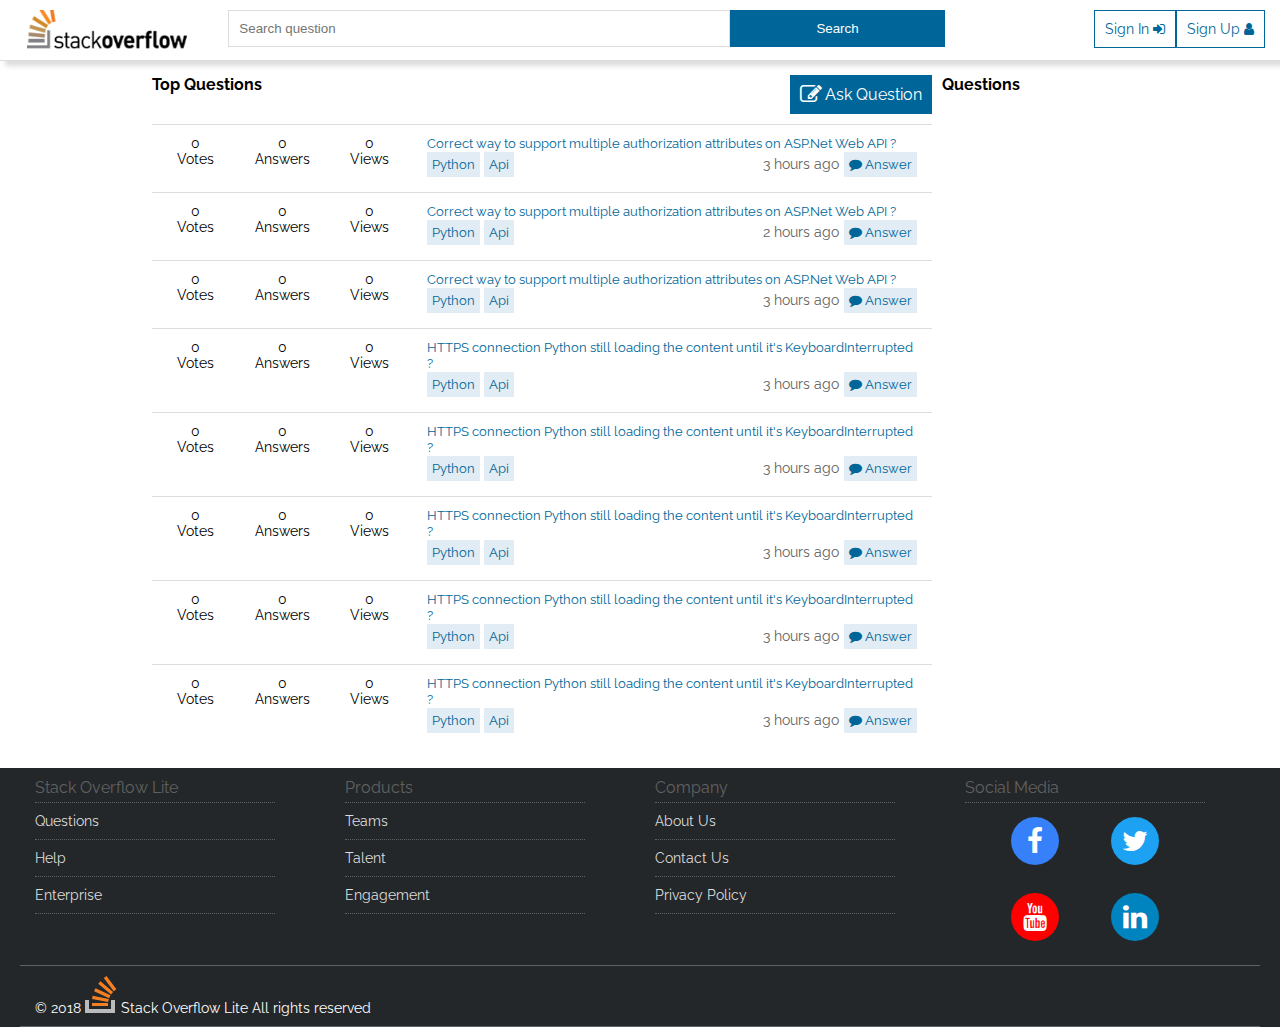
==== commit 79bb3558: "Added a flyout menu  to homepage" ====
--- a/index.html
+++ b/index.html
@@ -39,7 +39,16 @@
 					<a href="login.html">Sign In <span class="fa fa-sign-in"></span></a>	
 				  </div>	
 				  <div class="login iconLogoGlyphMd">
-				  		<a href="#"> <span class="fa fa-bars"></span></a>	
+				     <ul>
+				  		<li>
+				  		<a href="#"> <span class="fa fa-bars"></span></a>
+				  		<ul class="links-mobile">
+								<li><a href=""><span class="fa fa-user"></span> Sign</a></li>	
+								<li><a href=""><span class="fa fa-sign-in"></span> Sign Up</a></li>
+								<li><a href=""><span class="fa fa-menu-list"></span> Questions</a></li>				  		
+				  		</ul>
+				  		</li>
+				  	  </ul>	
 				  </div>			
 				</div>						
 			</div>	
--- a/styles/style.css
+++ b/styles/style.css
@@ -15,6 +15,9 @@
 a{
 	text-decoration: none;
 	color:#000;
+}
+ul{
+	list-style-type: none;
 }
 .container{
 	width: auto;
@@ -81,8 +84,11 @@
 	display: block;
 	margin: auto;
 }
-.header .logo-desk{
+.header .logo-desk , .links-mobile{
 	display: none;
+}
+.iconLogoGlyphMd:hover .links-mobile{
+	display: block;
 }
 .header .search form{
 	width: 100%;
@@ -106,9 +112,10 @@
 	background-color: #006699;	
 }
 .header .login{
-	margin-top: 10px;
+	position: relative;
 }
 .header .login a{
+	float:right;
 	background: #fff;
 	color: #006699;
 	text-align: center;
@@ -118,6 +125,11 @@
 }
 .header .login a span{
 	color: #006699;
+}
+.header .login .links-mobile{
+	width: 100%;
+	position: absolute;
+	top: 39px;
 }
 .question{
 	margin-top: 65px;
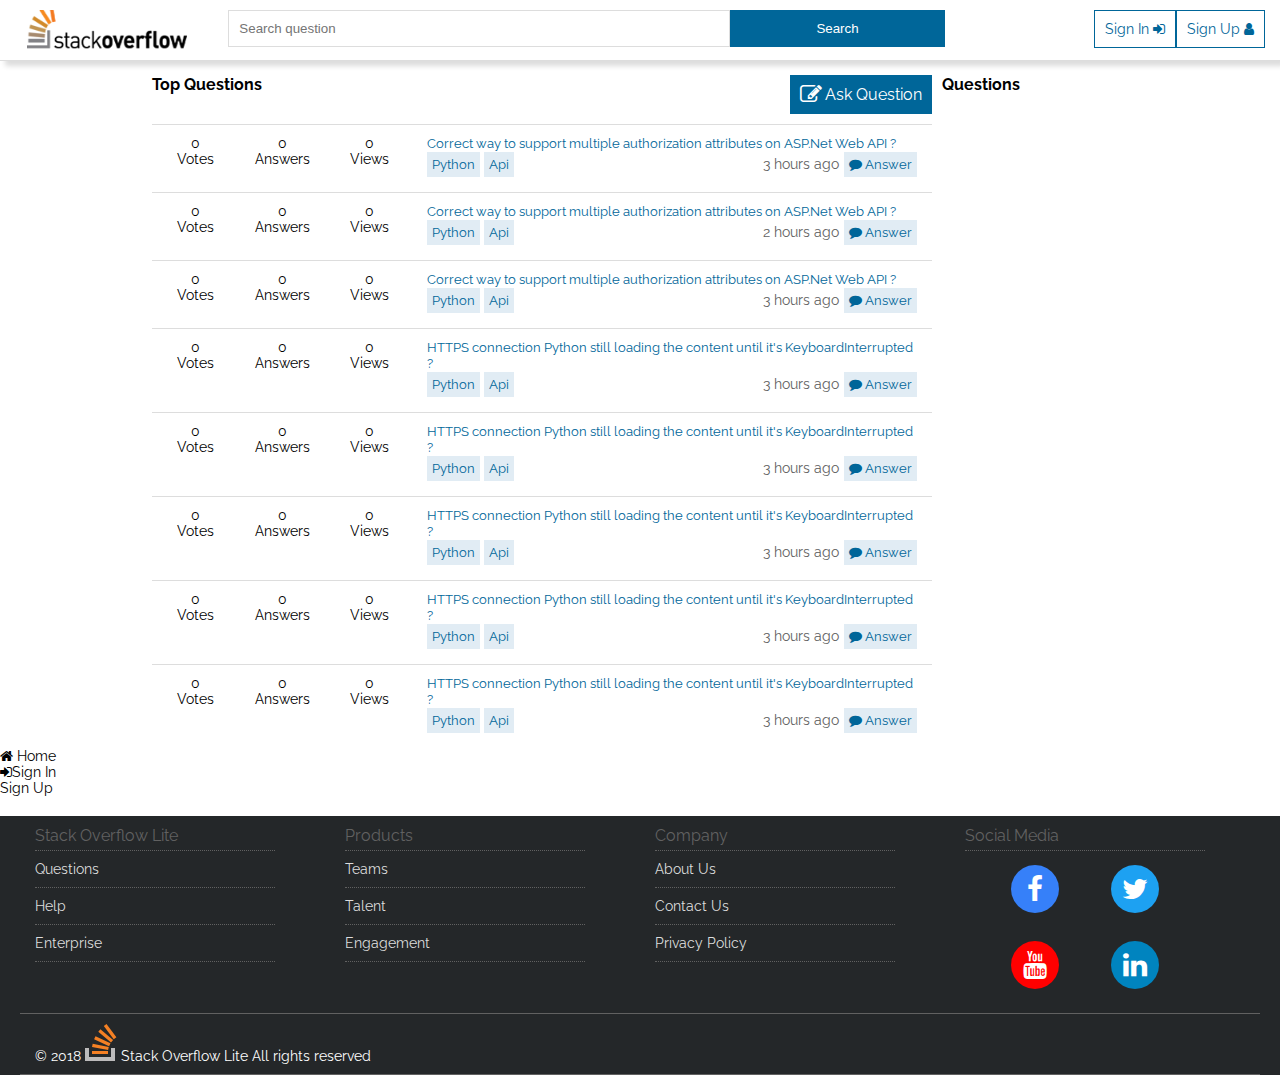
==== commit ac0cbacc: "[start #162854121] Start fixing flyout menu on index.html page" ====
--- a/index.html
+++ b/index.html
@@ -43,9 +43,9 @@
 				  		<li>
 				  		<a href="#"> <span class="fa fa-bars"></span></a>
 				  		<ul class="links-mobile">
-								<li><a href=""><span class="fa fa-user"></span> Sign</a></li>	
-								<li><a href=""><span class="fa fa-sign-in"></span> Sign Up</a></li>
-								<li><a href=""><span class="fa fa-menu-list"></span> Questions</a></li>				  		
+								<li><a href="login.html"><span class="fa fa-user"></span> Sign</a></li>	
+								<li><a href="register.html"><span class="fa fa-sign-in"></span> Sign Up</a></li>
+								<li><a href="question.html"><span class="fa fa-menu-list"></span> Questions</a></li>				  		
 				  		</ul>
 				  		</li>
 				  	  </ul>	
@@ -60,7 +60,7 @@
 		 	<div class="column-lg-1 col-md-1 col-sm-1 col-xs-12"></div>
 		 	<div class="column-lg-8 column-md-8 column-sm-8 col-xs-6">
 		 		<div class="row">
-		 				<h3> Top Questions <a href="" id="post_question"><span class="fa fa-edit fa-lg"></span> Ask Question </a></h3>
+		 				<h3> Top Questions <a href="questions.html" id="post_question"><span class="fa fa-edit fa-lg"></span> Ask Question </a></h3>
 		 		</div>
 		 		<!-- Start top questions section -->
 		 		
@@ -89,7 +89,7 @@
 		 			  		<div class="category-labels">
 		 			  			<a href="">Python</a> <a href="">Api</a>
 		 			  			<span title="reply question" class="relativetime">
-		 			  			 <a href="">
+		 			  			 <a href="postanswer.html">
 		 			  				<i class="fa fa-comment"></i> Answer 
 		 			  			 </a>
 		 			  			</span>
@@ -126,7 +126,7 @@
 		 			  		<div class="category-labels">
 		 			  			<a href="">Python</a> <a href="">Api</a>
 		 			  			<span title="reply question" class="relativetime">
-		 			  			 <a href="">
+		 			  			 <a href="postanswer.html">
 		 			  				<i class="fa fa-comment"></i> Answer 
 		 			  			 </a>
 		 			  			</span>
@@ -162,7 +162,7 @@
 		 			  		<div class="category-labels">
 		 			  			<a href="">Python</a> <a href="">Api</a>
 		 			  			<span title="reply question" class="relativetime">
-		 			  			 <a href="">
+		 			  			 <a href="postanswer.html">
 		 			  				<i class="fa fa-comment"></i> Answer 
 		 			  			 </a>
 		 			  			</span>
@@ -198,7 +198,7 @@
 		 			  		<div class="category-labels">
 		 			  			<a href="">Python</a> <a href="">Api</a>
 		 			  			<span title="reply question" class="relativetime">
-		 			  			 <a href="">
+		 			  			 <a href="postanswer.html">
 		 			  				<i class="fa fa-comment"></i> Answer 
 		 			  			 </a>
 		 			  			</span>
@@ -235,7 +235,7 @@
 		 			  		<div class="category-labels">
 		 			  			<a href="">Python</a> <a href="">Api</a>
 		 			  			<span title="reply question" class="relativetime">
-		 			  			 <a href="">
+		 			  			 <a href="postanswer.html">
 		 			  				<i class="fa fa-comment"></i> Answer 
 		 			  			 </a>
 		 			  			</span>
@@ -271,7 +271,7 @@
 		 			  		<div class="category-labels">
 		 			  			<a href="">Python</a> <a href="">Api</a>
 		 			  			<span title="reply question" class="relativetime">
-		 			  			 <a href="">
+		 			  			 <a href="postanswer.html">
 		 			  				<i class="fa fa-comment"></i> Answer 
 		 			  			 </a>
 		 			  			</span>
@@ -307,7 +307,7 @@
 		 			  		<div class="category-labels">
 		 			  			<a href="">Python</a> <a href="">Api</a>
 		 			  			<span title="reply question" class="relativetime">
-		 			  			 <a href="">
+		 			  			 <a href="postanswer.html">
 		 			  				<i class="fa fa-comment"></i> Answer 
 		 			  			 </a>
 		 			  			</span>
@@ -344,7 +344,7 @@
 		 			  			<a href="">Python</a> <a href="">Api</a>
 		 			  			
 		 			  			<span title="reply question" class="relativetime">
-		 			  			 <a href="">
+		 			  			 <a href="postanswer.html">
 		 			  				<i class="fa fa-comment"></i> Answer 
 		 			  			 </a>
 		 			  			</span>
@@ -373,6 +373,17 @@
 		 
 		 
 		</div>
+		
+		<!-- Start FlyOut Menu Section -->
+		  <div>
+		  		<ul>
+		  			<li><span class="fa fa-home"></span> Home</li>
+		  			<li><span class="fa fa-sign-in"></span>Sign In</li>
+		  			<li><span class="fa fa-sign-up-o"></span>Sign Up</li>
+		  		</ul>
+		  </div>
+		
+		<!--End the FlyOut Menu Section -->
 		
 		<!-- Start footer section -->		 
 		 <div class="footer" style="margin-top:20px;">
@@ -463,7 +474,7 @@
 			  <div class="column-lg-6 column-md-6 column-sm-6 column-xs-12">
 			  		<div>	
 						 <div class="site-footer--logo">
-             			<a href="https://stackoverflow.com">
+             			<a href="index.html">
              			   &copy; 2018 
              				<svg aria-hidden="true" class="svg-icon native iconLogoGlyphMd" width="32" height="37" viewBox="0 0 32 37">
              					<g><path fill="#BCBBBB" d="M26 33v-9h4v13H0V24h4v9z"></path><path d="M23.1 25.99l.68-2.95-16.1-3.35L7 23l16.1 2.99zM9.1 15.2l15 7 1.4-3-15-7-1.4 3zm4.2-7.4L26 18.4l2.1-2.5L15.4 5.3l-2.1 2.5zM21.5 0l-2.7 2 9.9 13.3 2.7-2L21.5 0zM7 30h16v-3H7v3z" fill="#F48024"></path></g>
--- a/styles/style.css
+++ b/styles/style.css
@@ -58,6 +58,10 @@
 }
 .text-right{
 	text-align: right;
+}
+.text-right p{
+	margin-top:20px;
+	text-align: left;
 }
 .header{
 	position: fixed;
@@ -131,6 +135,55 @@
 	position: absolute;
 	top: 39px;
 }
+.header .dashboard-menu{
+	display: none;
+}
+.header .dashboard-menu li:first-child{
+	border-left:1px solid #ddd;
+	border-right:1px solid #ddd;
+}
+.header .dashboard-menu li:last-child{
+	border-right:1px solid #ddd;
+}
+.header .dashboard-menu li{
+	padding: 5px;
+	display:inline;
+}
+.user-login .login-form{
+	margin-top: 40px;
+
+}
+.user-login .login-form form{
+ 	width: 100%;
+	padding: 20px;
+}
+.user-login .login-form form fieldset{
+	padding: 10px 30px;
+	border: 1px solid #ddd;
+}
+.user-login .login-form form input , 
+.user-login .login-form form span,
+.user-login .login-form form p{
+	display: block;
+	width: 95%;
+	margin: 10px auto;
+	padding: 8px 10px;
+}
+.user-login .login-form form span , .user-login .login-form form p{
+	padding-left:0;
+}
+.user-login .login-form form input{
+	border: 1px solid #ddd;
+	
+}
+.user-login .login-form form input[type="submit"]{
+	cursor: pointer;
+	color: #fff;
+	border: 1px solid #006699;
+	background-color: #006699;
+
+}
+
 .question{
 	margin-top: 65px;
 }
@@ -149,6 +202,41 @@
 }
 .question .votes div[class *="column-"]{
 	padding:0;
+}
+.question .user-profile h3{
+	color: #006699;
+	font-weight: normal;
+	padding: 10px 0px ;
+	text-align: center;
+	border-bottom:1px solid #ddd;
+}
+.question .user-profile{
+	margin-bottom: 20px;
+	padding: 20px;
+	border: 1px solid #ddd;
+	box-shadow: 5px 5px 5px #ddd;
+}
+.question .user-profile .user-profile-icon{
+	text-align: center;
+}
+.question .user-profile .user-profile-icon span,
+.question .user-profile .user-profile-footer span{
+	color: #006699;
+}
+.question .user-profile .stats{
+	color: #fff;
+	width: 30px;
+	height:30px;
+	padding: 5px;
+	background-color: #006699;
+	border-radius: 30px;
+	display: inline-block;
+	
+	text-align: center;
+	
+}
+.question .user-profile p{
+	padding: 10px 0;
 }
 .question-summary a{
 	color:#006699;
@@ -174,6 +262,100 @@
 	background-color: #E1ECF4;
 }
 
+.post-question-form form{
+
+}
+.post-question-form input , .post-question-form textarea , .post-question-form button{
+	width: 100%;
+	margin: 5px 0;
+	padding: 10px;
+	font-family: raleway;
+	font-size:14px;
+	border: 1px solid #ddd;
+}
+.post-question-form select{
+	width: 100%;
+	padding: 5px;
+	cursor: pointer;
+}
+.post-question-form button{
+	color:#fff;
+	cursor: pointer;
+	background-color: #006699;
+	border:1px solid #006699;
+	padding: 10px 5px;
+	border-radius: 5px;
+}
+.cards{
+	padding: 10px 0;
+	border: 1px solid #ddd;
+	color: #006699;
+}
+.cards span {
+	color: #E1ECF4;
+
+}
+.cards a{
+	font-size:13px;
+	color: #006699;
+}
+.cards h3{
+	padding: 10px 0;
+	font-weight: normal;
+	border-top: 1px solid #ddd;
+}
+.delete-header .question-item{
+  border-top:none;
+}
+.delete-header .question-item h4{
+	padding:10px 0;
+	border-bottom: 1px solid #ddd;
+}
+.delete-header .question-item .question-description{
+	padding:10px 0;
+	text-align: justify;
+
+}
+
+.delete-header .question-item .text-right {
+	padding-bottom: 5px;
+	border-bottom:1px solid #ddd;
+}
+.delete-header .question-item .text-right a , .delete-header .question-item .text-right span{
+	color: red;
+}
+.delete-header .question-item .category-labels a.question-author{
+	background-color: #fff;
+	text-align: right;
+	font-size: 12px;
+	border:none;
+	font-weight:bold;
+}
+.delete-header ol ol{
+	margin-left: 25px;
+	padding-left: 10px;
+	padding-bottom: 10px;
+	list-style-type: none;
+	border-left: 5px solid #4CAF50; 
+}
+.delete-header ol ol li{ 
+	padding-bottom: 30px;
+
+}
+.delete-header ol ol li p{
+	text-align: justify;
+}
+.delete-header ol ol li input[type="radio"]{
+	cursor: pointer;
+	padding-right: 5px;
+}
+.delete-header ol ol li label{
+	cursor: pointer;
+}
+.delete-header ol ol li span.fa-check{
+	color: #4CAF50; 
+}
+
 .footer .topic-header{
 	padding-right: 40px;
 }
@@ -223,7 +405,16 @@
 #copyright a{
 	color: #fff;
 }
-
+.button-pri{
+	cursor: pointer;
+	padding: 10px 5px;
+	color: #fff;
+	border-radius: 5px;
+	-webkit-border-radius: 5px;
+	-moz-border-radius: 5px;
+	border: 1px solid #006699;
+	background-color: #006699;
+}
 
 
 div.column-xs-1{
@@ -355,10 +546,10 @@
 	div.column-md-12{
 		width: 100%;
 	}
-	.header .logo-desk{
+	.header .logo-desk , .header .dashboard-menu{
 			display: block;
 	}
-	.header .iconLogoGlyphMd{
+	.header .iconLogoGlyphMd , span.menu-bar{
 		display: none;
 	}
 }
@@ -408,10 +599,11 @@
 	div.column-md-12{
 		width: 100%;
 	}
-	.header .logo-desk{
+	.header .logo-desk , .header .dashboard-menu{
 			display: block;
 	}
-	.header .iconLogoGlyphMd{
+	.header .iconLogoGlyphMd , span.menu-bar{
 		display: none;
 	}
-}
+	
+}
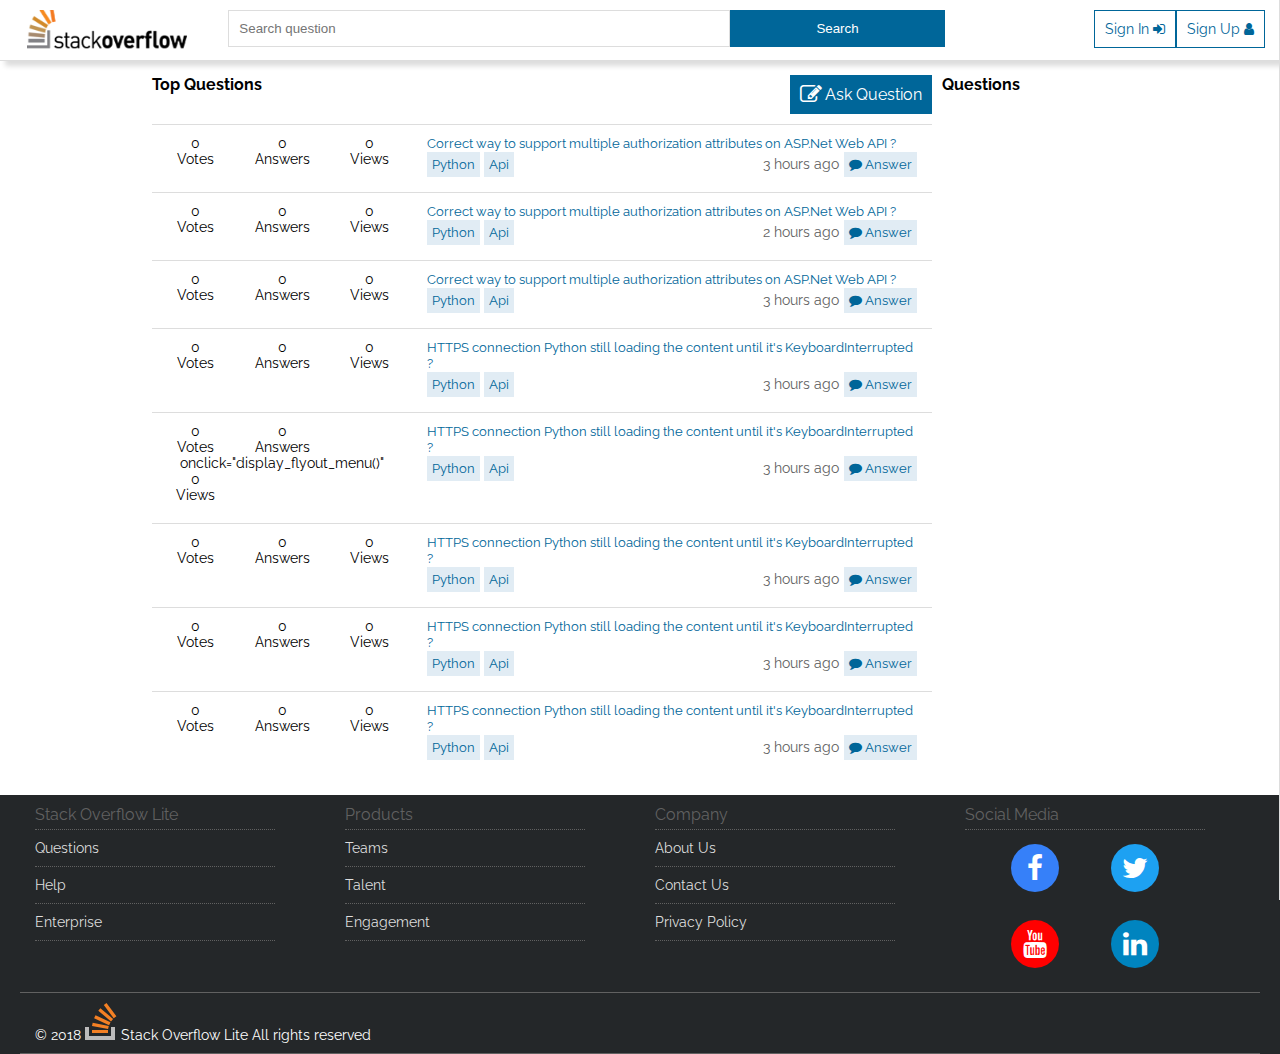
==== commit ee10c85e: "[bug #162854121] Fixed mobile navigation on index.html and added js/main.js file" ====
--- a/index.html
+++ b/index.html
@@ -8,6 +8,7 @@
 		
 		<link rel="stylesheet" type="text/css" href="https://fonts.googleapis.com/css?family=Raleway" />
 		<link rel="stylesheet" href="https://cdnjs.cloudflare.com/ajax/libs/font-awesome/4.7.0/css/font-awesome.min.css">
+		<script src="js/main.js"></script>
 	</head>
 	<!-- Start page -->
 	<body>
@@ -38,15 +39,17 @@
 					<a href="register.html">Sign Up <span class="fa fa-user"></span></a>	
 					<a href="login.html">Sign In <span class="fa fa-sign-in"></span></a>	
 				  </div>	
-				  <div class="login iconLogoGlyphMd">
+				  <div class="login iconLogoGlyphMd" onclick="display_flyout_menu()">
 				     <ul>
 				  		<li>
 				  		<a href="#"> <span class="fa fa-bars"></span></a>
+				  		<!-- 
 				  		<ul class="links-mobile">
 								<li><a href="login.html"><span class="fa fa-user"></span> Sign</a></li>	
 								<li><a href="register.html"><span class="fa fa-sign-in"></span> Sign Up</a></li>
 								<li><a href="question.html"><span class="fa fa-menu-list"></span> Questions</a></li>				  		
 				  		</ul>
+				  		-->
 				  		</li>
 				  	  </ul>	
 				  </div>			
@@ -220,7 +223,7 @@
 								<div class="column-lg-4 column-md-4 column-sm-4 column-xs-4">
 								      <div> 0 </div>
 								      <div> Answers </div>
-								</div>
+								</div>onclick="display_flyout_menu()"
 								<div class="column-lg-4 column-md-4 column-sm-4 column-xs-4">
 								      <div> 0 </div>
 								      <div> Views </div>
@@ -375,11 +378,12 @@
 		</div>
 		
 		<!-- Start FlyOut Menu Section -->
-		  <div>
+		  <div class="flyout-menu" id="flyout">
 		  		<ul>
-		  			<li><span class="fa fa-home"></span> Home</li>
-		  			<li><span class="fa fa-sign-in"></span>Sign In</li>
-		  			<li><span class="fa fa-sign-up-o"></span>Sign Up</li>
+		  			<li><a href="index.html"><span class="fa fa-home fa-lg"></span> Home</a></li>
+		  			<li><a href="login.html"><span class="fa fa-sign-in fa-lg"></span> Sign In</a></li>
+		  			<li><a href="register.html"><span class="fa fa-user-o fa-lg"></span> Sign Up</a></li>
+		  			<li><a href="#" onclick="display_flyout_menu()"><span class="fa fa-times fa-lg"></span> Close Menu</a></li>
 		  		</ul>
 		  </div>
 		
--- a/styles/style.css
+++ b/styles/style.css
@@ -371,6 +371,29 @@
 #fa-linkedin span{
 	color: #0084bf;
 }
+
+.flyout-menu{
+	position: fixed;
+	top: 0;
+	right: 0;
+	width: 0%;
+	height: 100%;
+	z-index: 9999;
+	border-left:1px solid #ddd;
+	background-color: #fff;
+}
+.flyout-menu ul li{
+	
+	padding: 10px;
+	border-bottom: 1px dotted #ddd;
+}
+.flyout-menu ul li a{
+	display: block;
+	color:#006699;
+}
+.flyout-menu ul li a span{
+	color: #006699;
+}
 .footer{
 	background-color: #242729;
 }
